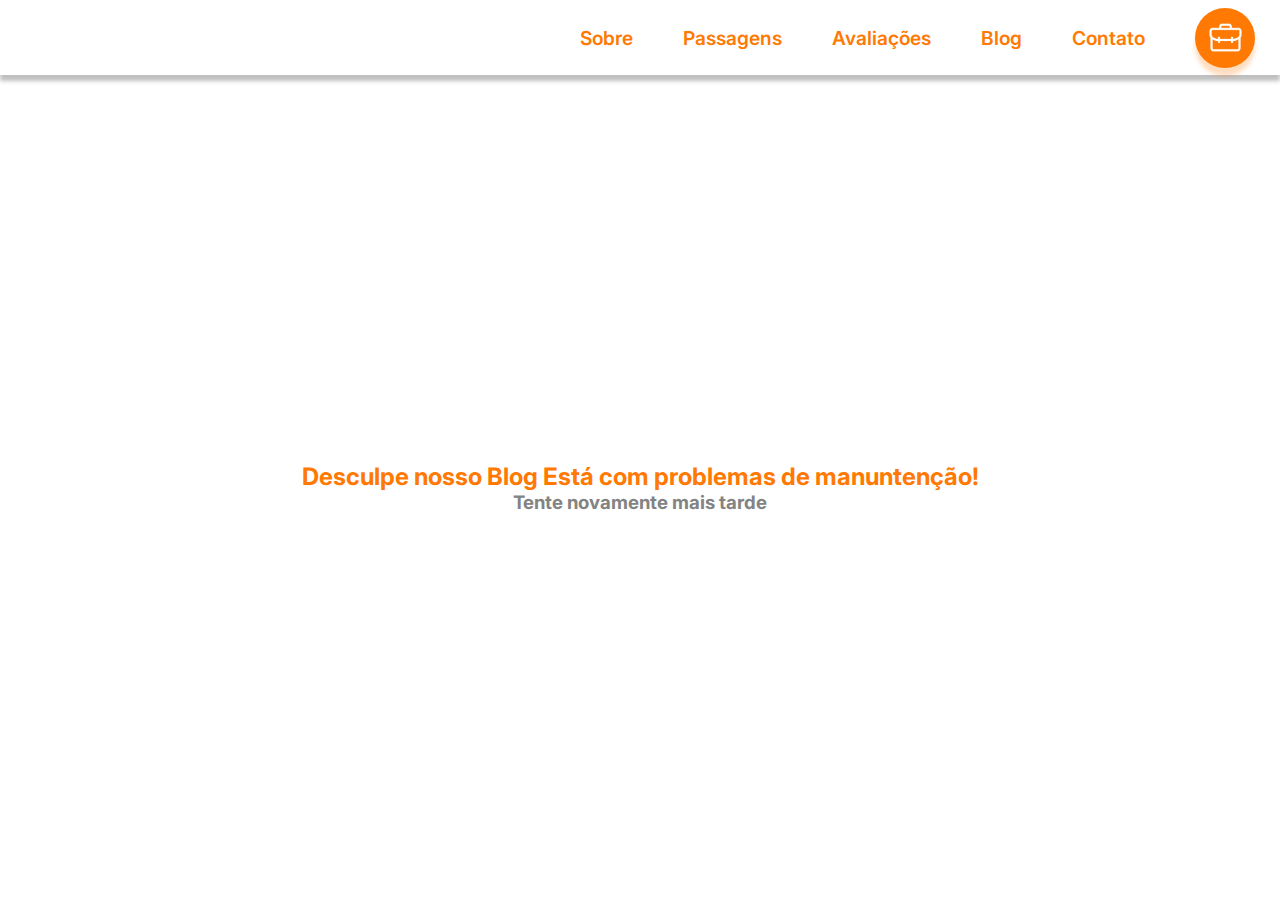
==== blog.html @ a6a2418f "safsadf" ====
<!DOCTYPE html>
<html lang="en">
<head>
    <meta charset="UTF-8">
    <meta name="viewport" content="width=device-width, initial-scale=1.0">
    <link rel="stylesheet" href="assets/css/style.css">
    <script src="https://kit.fontawesome.com/3143d98b09.js" crossorigin="anonymous"></script>
    <link rel="shortcut icon" href="assets/img/logo.png" type="image/x-icon">
    <title>Blog</title>
</head>
<body style="height: 100vh;">
    <header>
        <div class="menu">
            <div class="logo"><img src="assets/img/logo.png" alt=""></div>
            <div class="pages">
                <a href="sobre.html">Sobre</a>
                <a href="passagens.html">Passagens</a>
                <a href="avaliacao.html">Avaliações</a>
                <a href="blog.html">Blog</a>
                <a href="contato.html">Contato</a>
                <a href="reservas.html"><div class="circle"><img src="assets/img/icons/bag.png" alt=""></div></a>
            </div>
        </div>
    </header>
    <main style="text-align: center; height: calc(100% - 75px); width: 100%; display: flex; justify-content: center; align-items: center; flex-direction: column;">
    <h2 style="color: #FF7903;">Desculpe nosso Blog Está com problemas de manuntenção!</h2>
    <h3 style="color: rgb(131, 131, 131);">Tente novamente mais tarde</h3>
</main>
</body>
</html>
---- assets/css/style.css ----
@import url('https://fonts.googleapis.com/css2?family=Inter:wght@400;600;700&display=swap');

*{
    margin: 0;
    padding: 0;
    font-family: 'Inter';

}
.menu{
    display: flex;
    width: 100%;
    height: 75px;
    background-color: #fff;
    box-shadow: 0 6px 4px rgba(0, 0, 0, 0.25);
    align-items: center;
}
.logo{
    width: 50%;
    margin-left: 40px;
}
.logo img{
    float: left;
    width: 80px;
}
.menu a{
    color: #FF7903;
    font-weight: 600;
    font-size: 1.2rem;
    text-decoration: none;
    margin: 0 25px ;
    transition: all 0.2s;
}
.pages{
    float: right;
    height: 100%;
    align-items: center;
    display: flex;
}
.circle{
    display: flex;
    align-items: center;
    justify-content: center;
    width: 60px;
    height: 60px;
    border-radius: 50%;
    background-color: #FF7903;
    box-shadow: 0 8px 4px rgba(255, 121, 3, 0.25);
    transition: all 0.2s;
}
.circle img{
    width: 55%;
}
.circle:hover{
    transform: scale(1.07);
    box-shadow: 0 0px 25px rgba(255, 121, 3, 0.5);
}
 a:hover{
    transform: scale(1.1);
}
#slide{
    background-image: url(../img/slide/0.png);
    background-size: cover;
    background-repeat: no-repeat;
    background-position: center;
    display: flex;
    align-items: center;
    justify-content: center;
    width: 100%;
    height: 565px;
    transition: 1.5s;
}
.passagens{
    background-color: #fff;
    width: 65%;
    height: 280px;
    border-radius: 30px;
    display: flex;
    flex-direction: column;
}
h2{
    font-size: 1.5rem;
    font-weight: 700;
}
h2.tl{
    margin: 30px 20px 40px 40px;
}
.top img{
    margin-bottom: 10px;
}
.top, .bot, .title{
    display: flex;
}
.top{
    align-items: center;
    
}
.title{
    float: left;
    width: 60%;
}
.chek{
    width: 120%;
    justify-content: right;   
    display: flex;
    flex-direction: row;
    font-size: 1.1rem;
    font-weight: 600;
    float: right;
}
.chek:hover{
    cursor: pointer;
}
.chek div{
    display: flex;
    align-items: center;
    justify-content: center;
    width: 150px;
    height: 30px;
    border: solid 4px  #FF7903;
    color: #FF7903;
    transition: background-color 0.6s;

}
.chek div:hover{
    box-shadow: 0 0px 25px rgba(255, 121, 3, 0.3);
}
#ida{
    margin-left: -4px;
    border-radius: 0px 25px 25px 0px;
}
#idavolta{
    border-radius: 25px 0px 0px 25px;
}
#volta{
    display: none;
}
.divchecked{
    background-color: rgba(255, 121, 3, 0.7);
    color: #fff !important;
}
.bot{
    margin-left: 40px;
    display: flex;
    gap: 22px;
    font-weight: 700;
    color: #FF7903;
    align-items: center;
}
.input{
    display: flex;
    flex-direction: column;
}
.bot .input label{
    text-transform: uppercase;
}
.datas label{
    text-transform: capitalize !important;
}
select{
    width: 9.5rem;
}
select, input{
    height: 3rem;
    padding: .25em;
    padding-left: 1em;
    border: 3px solid #d9d9d9;
    font-weight: bold;
    border-radius: 17px;
    -webkit-appearance: none;
    -moz-appearance: none;
    appearance: none;
    background-position: 218px center;
    &:focus, &:active {
      outline: 0;
      border-color: #f8943c;
    }
}
.datas input{
    margin-bottom: 10px;
    height: 1.5rem !important;
}
  option {
    font-weight: 700;
    font-size: 1.1em;
    border: 1px solid #ddd;
    user-select: none;
    -webkit-user-select: none;
}
option:hover{
    background-color: #d9d9d9;
}
#buscar{
    padding: 5px 20px;
    right: 10px;
    position: relative;
    border-radius: 18px;
}

.descontos{
    margin: 30px 0px;
    padding-bottom: 5rem;
}
.descontos h2{
    font-size: 1.5em;
}
.cidades-desconto{
    padding: 20px 100px 100px 100px;
    display: grid;
    grid-template-columns: auto auto auto;
    gap: 30px;
    align-items: center;
    justify-content: space-between;
    height: 100vh;
}
div.cidade{
    display: flex;
    align-items: center;
    justify-content: center;
    text-align: center;
    width: 300px;
    height: 360px;
    border-radius: 35px;
    background-size: cover;
    background-position: center;
    color: #fff;
    text-transform: uppercase;
    font-size: 1rem;
    transition: all 0.5s;
}
.cidade:hover{
    cursor: pointer;
    transform: scale(1.05);
}
 
.details{
    display: flex;
    flex-direction: column;
    align-items: center;
    justify-content: center;
    width: 100%;
    height: 100%;
    background-color: rgba(0, 0, 0, 0.25);
    border-radius: 35px;
    transition: 0.5s;
}
.details div{
    display: flex;
    align-items: center;
    justify-content: center;
    gap: 15px;
    flex-direction: column;
    opacity: 0;
    transition: all 0.5s;
}
.details:hover{
    background-color: rgba(0, 0, 0, 0.5);
}
.details:hover .detail-box{
    opacity: 1;
}
button.vermais{
    background-color: #fff;
    width: 75%;
    border-radius: 25px;
    padding: 14px;
    font-size: 1rem;
    color: black;
    font-family: 'Inter' sans-serif;
    font-weight: 700;
    text-transform: uppercase;
    outline: none;
    border: none;
    transition: all 0.3s;
}
.vermais:hover{
    cursor: pointer;
    transform: scale(1.1);
}


.table_area{
    display: flex;
    justify-content: center;
    align-items: center;
}
.backgnd_table
{
    border: 2px solid #FF7903;;
    width: calc(80%);
    background-color: #ffffff;
    border-radius: 20px;

}
table{
    overflow: hidden;
    width: 100%;
    border-collapse: separate;
    -webkit-border-radius: 17px;
       -moz-border-radius: 17px;
            border-radius: 17px;
}
.titles_table{
    background-color: #FF7903;
}
th{
    padding: 5px;
}
.title_table{
    color: white;
}
td{
    text-align: center;
    border: 1px solid white;
    padding: 8px;
}
tr:hover td
{
    background-color: rgb(228, 228, 228);
}
table tr:nth-child(even){background-color: #f3f3f3 !important;}
.btn_preco{
    display: flex;
    align-items: center;
    justify-content: center;
    width: 190px;
    height: 38px;
    padding: 10px;
    border: none;
    border-radius: 7px;
    color: white;
    font-size: 1.25em;
    background-color: #1B8F43;
    transition: all 0.5s;
}
.btn_preco:hover{
    cursor: pointer;
    background-color: #81C859;
}
tr:nth-child(2){
    font-size: 1.5em;
    color: #FF7903;
}
.box a{
    color: #fff;
    text-decoration: none;
}
.orange {
    margin-top: 15px;
    height: 40px;
    color: white;
    font-weight: bold;
    font-size: 18px;
    border: none;
    border-radius: 25px;
    background-color: #FF7903;
    box-shadow: 0px 0px 15px #FF7903;
    transition: all 0.7s;
}
.orange:hover {
    scale: 1.05;
    cursor: pointer;
    background-color: #ff861d;
}


.sobre{
    display: flex;
    flex-wrap: wrap;
    align-items: center;
    justify-content: center;
    padding: 20px 100px 100px 100px;
    
}
.box{
    width: 100%;
    display: flex;
    align-items: center;
    justify-content: center;
    gap: 30px;
}
.box div{
    padding: 20px 20px 50px 20px;
    display: flex;
    justify-content: center;
    text-align: center;
    align-items: center;
    flex-direction: column;
    width: 33%;
    background-color: #fff;
    box-shadow: 0px 0px 50px rgba(0, 0, 0, 0.33);
    border-radius: 20px;
    transition: all .4s;
}
.box div:hover{
    transform: scale(1.05);
    cursor: pointer;
}
.box div .orange{
    width: 50%;
}
.sobre div h2{
    margin: 20px;
    text-transform: uppercase;
}
.sobre div:nth-child(1) h2{
    color: #FF7903;
}
.sobre div:nth-child(2) h2{
    color: #0EA9DC;
}
.sobre div:nth-child(3) h2{
    color: #27B24B;

}
.sobre div p{
    width: 15rem;
    margin-bottom: 20px;
    font-weight: 600;
    color: #6E6E6E;
}

footer{
    display: flex;
    flex-direction: column;
    height: min-content;
}
.ft_bkgnd{
    width: 100%;
    display: flex;
    flex-direction: column;
    justify-content: center;
    align-items: center;
    background-color: white;
    box-shadow: 0 -4px 25px rgba(0, 0, 0, 0.3);
}
.tabs{
    display: flex;
    flex-direction: column;
}
.ft_logo{
    margin-top: 1rem;
    margin-bottom: 2rem;
}
.ft_logo img{
    width: 7rem;
}
.text_tabs{
    width: 60%;
    display: flex;
    justify-content: space-between;
}
.text_tab{
    font-size: 1rem;
    font-weight: 500;
    margin: 10px;
    text-decoration: none;
    color: black;
}
.text_tab:hover{
    text-decoration: underline;
}
.siga{
    font-size: 1.2rem;
    margin-top: 2rem;
}
.redes_sociais{
    margin: 0px 20px 20px 20px;
    width: 2rem;
    display: flex;
    justify-content: space-around;
    align-items: center;
}
.rede{
    width: 2.5rem;
    height: 2.5rem;
}
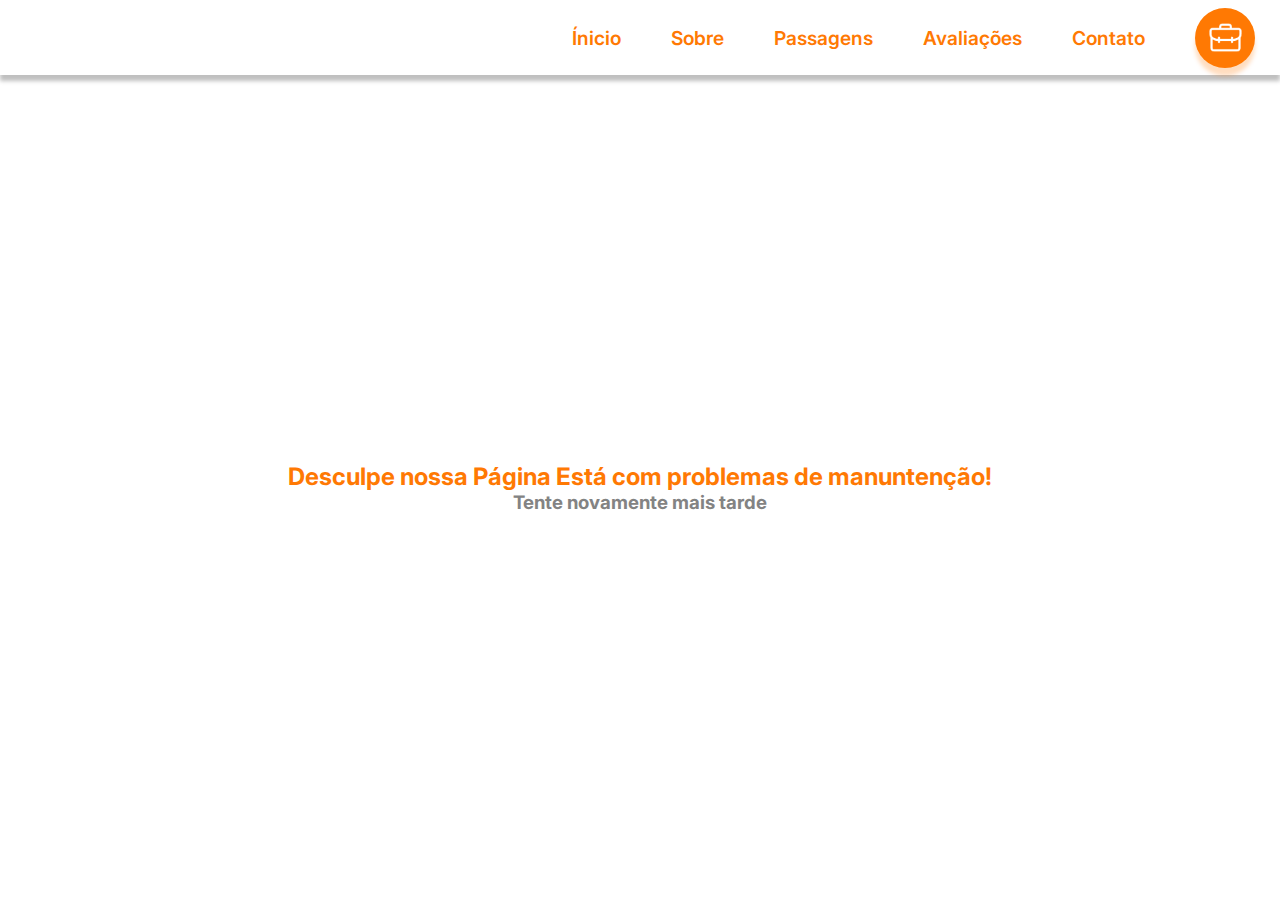
==== commit 828ff467: "asd" ====
--- a/blog.html
+++ b/blog.html
@@ -13,17 +13,17 @@
         <div class="menu">
             <div class="logo"><img src="assets/img/logo.png" alt=""></div>
             <div class="pages">
+                <a href="index.html">Ínicio</a>
                 <a href="sobre.html">Sobre</a>
                 <a href="passagens.html">Passagens</a>
                 <a href="avaliacao.html">Avaliações</a>
-                <a href="blog.html">Blog</a>
                 <a href="contato.html">Contato</a>
-                <a href="reservas.html"><div class="circle"><img src="assets/img/icons/bag.png" alt=""></div></a>
+                <a href="minhasviagens.html"><div class="circle"><img src="assets/img/icons/bag.png" alt=""></div></a>
             </div>
         </div>
     </header>
     <main style="text-align: center; height: calc(100% - 75px); width: 100%; display: flex; justify-content: center; align-items: center; flex-direction: column;">
-    <h2 style="color: #FF7903;">Desculpe nosso Blog Está com problemas de manuntenção!</h2>
+    <h2 style="color: #FF7903;">Desculpe nossa Página Está com problemas de manuntenção!</h2>
     <h3 style="color: rgb(131, 131, 131);">Tente novamente mais tarde</h3>
 </main>
 </body>
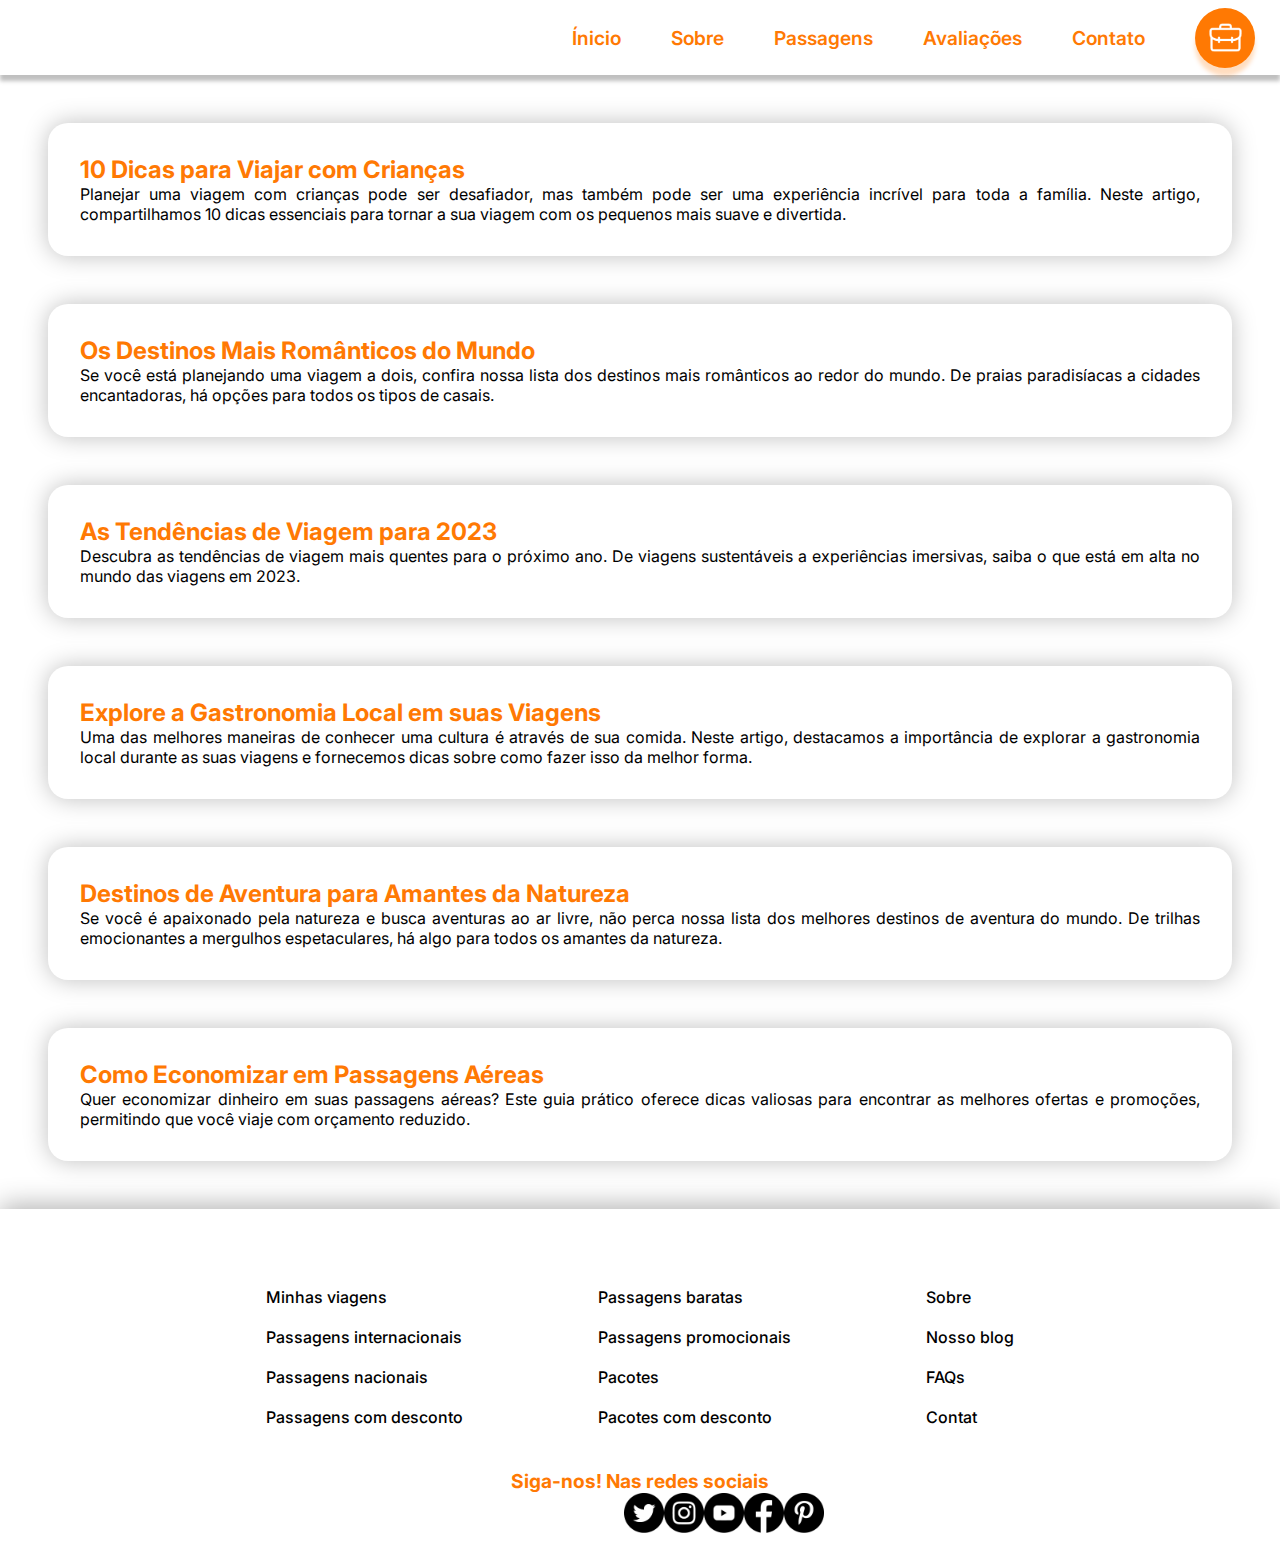
==== commit 6834dd38: "trtf" ====
--- a/blog.html
+++ b/blog.html
@@ -5,9 +5,23 @@
     <meta name="viewport" content="width=device-width, initial-scale=1.0">
     <link rel="stylesheet" href="assets/css/style.css">
     <script src="https://kit.fontawesome.com/3143d98b09.js" crossorigin="anonymous"></script>
+    <link rel="stylesheet" href="assets/css/style.css">
+    <link rel="stylesheet" href="assets/css/contatostyle.css">
     <link rel="shortcut icon" href="assets/img/logo.png" type="image/x-icon">
     <title>Blog</title>
 </head>
+<style>
+    section, .blog-post{
+        text-align: justify;
+        border-radius: 20px;
+        padding: 2rem;
+        box-shadow: 0px 0px 25px #00000041;
+        margin: 3rem;
+    }
+    h1, h2, h3{
+        color: #FF7903;
+    }
+</style>
 <body style="height: 100vh;">
     <header>
         <div class="menu">
@@ -22,9 +36,72 @@
             </div>
         </div>
     </header>
-    <main style="text-align: center; height: calc(100% - 75px); width: 100%; display: flex; justify-content: center; align-items: center; flex-direction: column;">
-    <h2 style="color: #FF7903;">Desculpe nossa Página Está com problemas de manuntenção!</h2>
-    <h3 style="color: rgb(131, 131, 131);">Tente novamente mais tarde</h3>
+
+    <div class="container">
+        <div class="blog-post">
+            <h2>10 Dicas para Viajar com Crianças</h2>
+            <p>Planejar uma viagem com crianças pode ser desafiador, mas também pode ser uma experiência incrível para toda a família. Neste artigo, compartilhamos 10 dicas essenciais para tornar a sua viagem com os pequenos mais suave e divertida.</p>
+        </div>
+
+        <div class="blog-post">
+            <h2>Os Destinos Mais Românticos do Mundo</h2>
+            <p>Se você está planejando uma viagem a dois, confira nossa lista dos destinos mais românticos ao redor do mundo. De praias paradisíacas a cidades encantadoras, há opções para todos os tipos de casais.</p>
+        </div>
+
+        <div class="blog-post">
+            <h2>As Tendências de Viagem para 2023</h2>
+            <p>Descubra as tendências de viagem mais quentes para o próximo ano. De viagens sustentáveis a experiências imersivas, saiba o que está em alta no mundo das viagens em 2023.</p>
+        </div>
+
+        <div class="blog-post">
+            <h2>Explore a Gastronomia Local em suas Viagens</h2>
+            <p>Uma das melhores maneiras de conhecer uma cultura é através de sua comida. Neste artigo, destacamos a importância de explorar a gastronomia local durante as suas viagens e fornecemos dicas sobre como fazer isso da melhor forma.</p>
+        </div>
+
+        <div class="blog-post">
+            <h2>Destinos de Aventura para Amantes da Natureza</h2>
+            <p>Se você é apaixonado pela natureza e busca aventuras ao ar livre, não perca nossa lista dos melhores destinos de aventura do mundo. De trilhas emocionantes a mergulhos espetaculares, há algo para todos os amantes da natureza.</p>
+        </div>
+
+        <div class="blog-post">
+            <h2>Como Economizar em Passagens Aéreas</h2>
+            <p>Quer economizar dinheiro em suas passagens aéreas? Este guia prático oferece dicas valiosas para encontrar as melhores ofertas e promoções, permitindo que você viaje com orçamento reduzido.</p>
+        </div>
+    </div>
+    
 </main>
+<footer>
+    <div class="ft_bkgnd">
+        <div class="ft_logo"><img width="150px" src="assets/img/logo.png" alt=""></div>
+        <div class="text_tabs">
+            <div class="tabs">
+                <a class="text_tab" href="">Minhas viagens</a>
+                <a class="text_tab" href="">Passagens internacionais</a>
+                <a class="text_tab" href="">Passagens nacionais</a>
+                <a class="text_tab" href="">Passagens com desconto</a>
+            </div>
+            <div class="tabs">
+                <a class="text_tab" href="">Passagens baratas</a>
+                <a class="text_tab" href="">Passagens promocionais</a>
+                <a class="text_tab" href="">Pacotes</a>
+                <a class="text_tab" href="">Pacotes com desconto</a>
+            </div>
+            <div class="tabs">
+                <a class="text_tab" href="">Sobre</a>
+                <a class="text_tab" href="">Nosso blog</a>
+                <a class="text_tab" href="">FAQs</a>
+                <a class="text_tab" href="">Contat</a>
+            </div>
+        </div>
+        <h2 class="siga">Siga-nos! Nas redes sociais</h2>
+        <div class="redes_sociais">
+            <a href=""><img class="rede" src="assets/img/socialmedias/twiter.png" alt=""></a>
+            <a href=""><img class="rede" src="assets/img/socialmedias/instagram.png" alt=""></a>
+            <a href=""><img class="rede" src="assets/img/socialmedias/youtube.png" alt=""></a>
+            <a href=""><img class="rede" src="assets/img/socialmedias/facebook.png" alt=""></a>
+            <a href=""><img class="rede" src="assets/img/socialmedias/pinterest.png" alt=""></a>
+        </div>
+    </div>
+</footer>
 </body>
 </html>--- a/assets/css/contatostyle.css
+++ b/assets/css/contatostyle.css
@@ -0,0 +1,147 @@
+main{
+    width: 100%;
+    display: flex;
+    flex-direction: column;
+}
+
+.sec_txtcont{
+    background-image: url(../img/avaio_conato.png);
+    background-repeat: no-repeat;
+    background-size: cover;
+    display: flex;
+    align-items: center;
+    justify-content: center;
+    height: 60vh;
+    width: 100%;
+}
+
+.sec_form{
+    background-image: linear-gradient(#FF7C32, #F6A428);
+    height: 73vh;
+    display: flex;
+    align-items: center;
+    justify-content: center;
+}
+
+.entre_contato{
+    position: absolute;
+    background-color: #FF7903;;
+    border-radius: 25px;
+    color: white;
+    font-weight: bold;
+    margin-bottom: 180px;
+    width: 15%;
+    height: 7%;
+    box-shadow: 1px 1px 15px #FF7903;
+    display: flex;
+    align-items: center;
+    justify-content: center;
+}
+
+.white_rec{
+    background-color: white;
+    width: 60%;
+    height: 40%;
+    box-shadow: 1px 1px 13px rgba(0, 0, 0, 0.349);
+    border-radius: 29px;
+    margin-top: 50px;
+    color: rgb(77, 77, 77);
+    display: flex;
+    align-items: center;
+    justify-content: center;
+    flex-direction: column;
+}
+
+.text_contato
+{
+    text-align:center;
+    display: flex;
+    align-items: center;
+    justify-content: center;
+    width: 65%;
+    margin-top: 28px;
+}
+
+.emoji{
+    margin-top: 10px;
+    width: 25px;
+}
+
+label{
+    font-weight: bold;
+    color: #FF7903;
+}
+
+body{
+    width: 100%;
+    height: 100vh;
+}
+
+input[type=text] {
+    height: 38px;
+    border: 2px solid #C5C5C5;
+    border-radius: 13px;
+}
+
+input[type=text]:focus {
+    outline: none;
+  }
+
+textarea{
+    border: 2px solid #C5C5C5;
+    border-radius: 13px;
+    height: 175px;
+    resize: none;
+}
+
+textarea:focus{
+    outline: none;
+}
+
+form{
+    padding: 28px;
+    display: flex;
+    justify-content: center;
+    flex-direction: column;
+    margin: 20px;
+}
+
+form > label {
+    margin-bottom: 6px;
+    margin-top: 13px;
+}
+
+
+.nomesobrenome{
+    display: flex;
+    justify-content: space-between;
+    flex-direction: row;
+    flex-wrap: wrap;
+}
+.nomesobrenome input{
+    width: 100%;
+}
+.separa{
+    display: flex;
+    flex-direction: column;
+}
+
+.bkgnd_gradiente {
+    display: flex;
+    align-items: center;
+    justify-content: center;
+    width: 100%;
+    height: 50%;
+    background-image: linear-gradient(#FF7C32, #F6A428);
+}
+
+.bkgnd_form{
+    box-shadow: 4px 5px 20px rgba(0, 0, 0, 0.288);
+    border-radius: 45px;
+    background-color: white;
+    width: 33%;
+    height: 90%;
+}
+main{
+    margin-bottom: 100px;
+}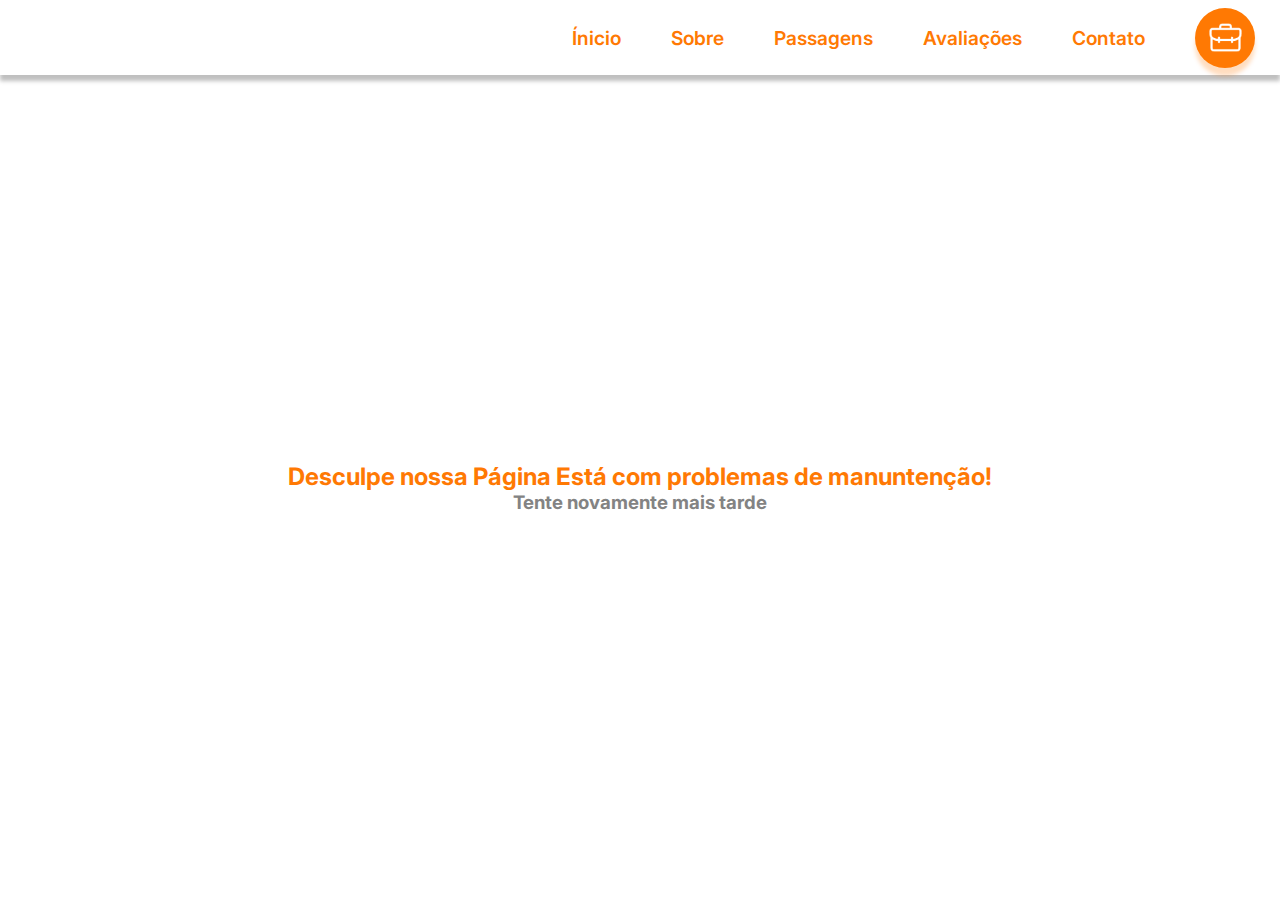
==== commit 6430de58: "Feito avaliacao" ====
--- a/blog.html
+++ b/blog.html
@@ -5,23 +5,9 @@
     <meta name="viewport" content="width=device-width, initial-scale=1.0">
     <link rel="stylesheet" href="assets/css/style.css">
     <script src="https://kit.fontawesome.com/3143d98b09.js" crossorigin="anonymous"></script>
-    <link rel="stylesheet" href="assets/css/style.css">
-    <link rel="stylesheet" href="assets/css/contatostyle.css">
     <link rel="shortcut icon" href="assets/img/logo.png" type="image/x-icon">
     <title>Blog</title>
 </head>
-<style>
-    section, .blog-post{
-        text-align: justify;
-        border-radius: 20px;
-        padding: 2rem;
-        box-shadow: 0px 0px 25px #00000041;
-        margin: 3rem;
-    }
-    h1, h2, h3{
-        color: #FF7903;
-    }
-</style>
 <body style="height: 100vh;">
     <header>
         <div class="menu">
@@ -30,78 +16,15 @@
                 <a href="index.html">Ínicio</a>
                 <a href="sobre.html">Sobre</a>
                 <a href="passagens.html">Passagens</a>
-                <a href="avaliacao.html">Avaliações</a>
+                <a href="avaliacoes.html">Avaliações</a>
                 <a href="contato.html">Contato</a>
                 <a href="minhasviagens.html"><div class="circle"><img src="assets/img/icons/bag.png" alt=""></div></a>
             </div>
         </div>
     </header>
-
-    <div class="container">
-        <div class="blog-post">
-            <h2>10 Dicas para Viajar com Crianças</h2>
-            <p>Planejar uma viagem com crianças pode ser desafiador, mas também pode ser uma experiência incrível para toda a família. Neste artigo, compartilhamos 10 dicas essenciais para tornar a sua viagem com os pequenos mais suave e divertida.</p>
-        </div>
-
-        <div class="blog-post">
-            <h2>Os Destinos Mais Românticos do Mundo</h2>
-            <p>Se você está planejando uma viagem a dois, confira nossa lista dos destinos mais românticos ao redor do mundo. De praias paradisíacas a cidades encantadoras, há opções para todos os tipos de casais.</p>
-        </div>
-
-        <div class="blog-post">
-            <h2>As Tendências de Viagem para 2023</h2>
-            <p>Descubra as tendências de viagem mais quentes para o próximo ano. De viagens sustentáveis a experiências imersivas, saiba o que está em alta no mundo das viagens em 2023.</p>
-        </div>
-
-        <div class="blog-post">
-            <h2>Explore a Gastronomia Local em suas Viagens</h2>
-            <p>Uma das melhores maneiras de conhecer uma cultura é através de sua comida. Neste artigo, destacamos a importância de explorar a gastronomia local durante as suas viagens e fornecemos dicas sobre como fazer isso da melhor forma.</p>
-        </div>
-
-        <div class="blog-post">
-            <h2>Destinos de Aventura para Amantes da Natureza</h2>
-            <p>Se você é apaixonado pela natureza e busca aventuras ao ar livre, não perca nossa lista dos melhores destinos de aventura do mundo. De trilhas emocionantes a mergulhos espetaculares, há algo para todos os amantes da natureza.</p>
-        </div>
-
-        <div class="blog-post">
-            <h2>Como Economizar em Passagens Aéreas</h2>
-            <p>Quer economizar dinheiro em suas passagens aéreas? Este guia prático oferece dicas valiosas para encontrar as melhores ofertas e promoções, permitindo que você viaje com orçamento reduzido.</p>
-        </div>
-    </div>
-    
+    <main style="text-align: center; height: calc(100% - 75px); width: 100%; display: flex; justify-content: center; align-items: center; flex-direction: column;">
+    <h2 style="color: #FF7903;">Desculpe nossa Página Está com problemas de manuntenção!</h2>
+    <h3 style="color: rgb(131, 131, 131);">Tente novamente mais tarde</h3>
 </main>
-<footer>
-    <div class="ft_bkgnd">
-        <div class="ft_logo"><img width="150px" src="assets/img/logo.png" alt=""></div>
-        <div class="text_tabs">
-            <div class="tabs">
-                <a class="text_tab" href="">Minhas viagens</a>
-                <a class="text_tab" href="">Passagens internacionais</a>
-                <a class="text_tab" href="">Passagens nacionais</a>
-                <a class="text_tab" href="">Passagens com desconto</a>
-            </div>
-            <div class="tabs">
-                <a class="text_tab" href="">Passagens baratas</a>
-                <a class="text_tab" href="">Passagens promocionais</a>
-                <a class="text_tab" href="">Pacotes</a>
-                <a class="text_tab" href="">Pacotes com desconto</a>
-            </div>
-            <div class="tabs">
-                <a class="text_tab" href="">Sobre</a>
-                <a class="text_tab" href="">Nosso blog</a>
-                <a class="text_tab" href="">FAQs</a>
-                <a class="text_tab" href="">Contat</a>
-            </div>
-        </div>
-        <h2 class="siga">Siga-nos! Nas redes sociais</h2>
-        <div class="redes_sociais">
-            <a href=""><img class="rede" src="assets/img/socialmedias/twiter.png" alt=""></a>
-            <a href=""><img class="rede" src="assets/img/socialmedias/instagram.png" alt=""></a>
-            <a href=""><img class="rede" src="assets/img/socialmedias/youtube.png" alt=""></a>
-            <a href=""><img class="rede" src="assets/img/socialmedias/facebook.png" alt=""></a>
-            <a href=""><img class="rede" src="assets/img/socialmedias/pinterest.png" alt=""></a>
-        </div>
-    </div>
-</footer>
 </body>
 </html>--- a/assets/css/style.css
+++ b/assets/css/style.css
@@ -71,7 +71,7 @@
 }
 .passagens{
     background-color: #fff;
-    width: 65%;
+    width: 68%;
     height: 280px;
     border-radius: 30px;
     display: flex;
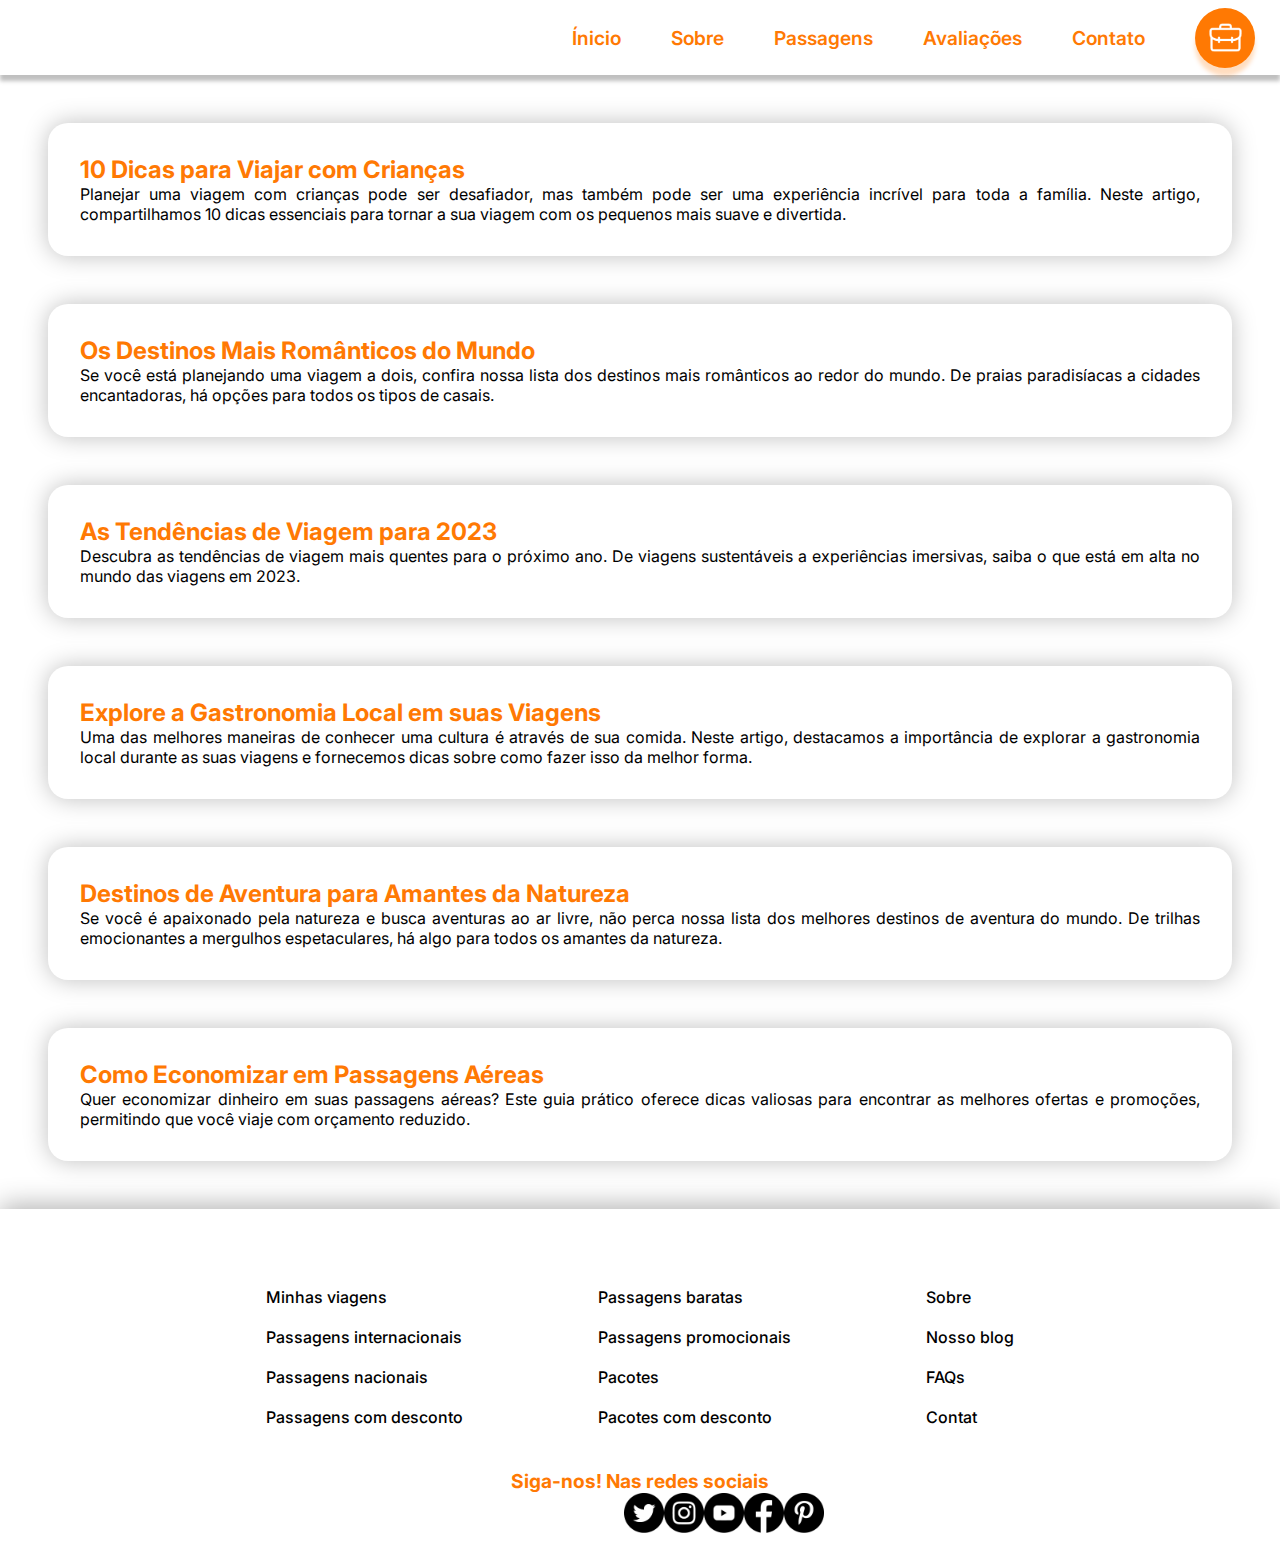
==== commit e0ac046f: "Merge branch 'main' of https://github.com/Diogo-LP/SenaiTur" ====
--- a/blog.html
+++ b/blog.html
@@ -5,9 +5,23 @@
     <meta name="viewport" content="width=device-width, initial-scale=1.0">
     <link rel="stylesheet" href="assets/css/style.css">
     <script src="https://kit.fontawesome.com/3143d98b09.js" crossorigin="anonymous"></script>
+    <link rel="stylesheet" href="assets/css/style.css">
+    <link rel="stylesheet" href="assets/css/contatostyle.css">
     <link rel="shortcut icon" href="assets/img/logo.png" type="image/x-icon">
     <title>Blog</title>
 </head>
+<style>
+    section, .blog-post{
+        text-align: justify;
+        border-radius: 20px;
+        padding: 2rem;
+        box-shadow: 0px 0px 25px #00000041;
+        margin: 3rem;
+    }
+    h1, h2, h3{
+        color: #FF7903;
+    }
+</style>
 <body style="height: 100vh;">
     <header>
         <div class="menu">
@@ -22,9 +36,72 @@
             </div>
         </div>
     </header>
-    <main style="text-align: center; height: calc(100% - 75px); width: 100%; display: flex; justify-content: center; align-items: center; flex-direction: column;">
-    <h2 style="color: #FF7903;">Desculpe nossa Página Está com problemas de manuntenção!</h2>
-    <h3 style="color: rgb(131, 131, 131);">Tente novamente mais tarde</h3>
+
+    <div class="container">
+        <div class="blog-post">
+            <h2>10 Dicas para Viajar com Crianças</h2>
+            <p>Planejar uma viagem com crianças pode ser desafiador, mas também pode ser uma experiência incrível para toda a família. Neste artigo, compartilhamos 10 dicas essenciais para tornar a sua viagem com os pequenos mais suave e divertida.</p>
+        </div>
+
+        <div class="blog-post">
+            <h2>Os Destinos Mais Românticos do Mundo</h2>
+            <p>Se você está planejando uma viagem a dois, confira nossa lista dos destinos mais românticos ao redor do mundo. De praias paradisíacas a cidades encantadoras, há opções para todos os tipos de casais.</p>
+        </div>
+
+        <div class="blog-post">
+            <h2>As Tendências de Viagem para 2023</h2>
+            <p>Descubra as tendências de viagem mais quentes para o próximo ano. De viagens sustentáveis a experiências imersivas, saiba o que está em alta no mundo das viagens em 2023.</p>
+        </div>
+
+        <div class="blog-post">
+            <h2>Explore a Gastronomia Local em suas Viagens</h2>
+            <p>Uma das melhores maneiras de conhecer uma cultura é através de sua comida. Neste artigo, destacamos a importância de explorar a gastronomia local durante as suas viagens e fornecemos dicas sobre como fazer isso da melhor forma.</p>
+        </div>
+
+        <div class="blog-post">
+            <h2>Destinos de Aventura para Amantes da Natureza</h2>
+            <p>Se você é apaixonado pela natureza e busca aventuras ao ar livre, não perca nossa lista dos melhores destinos de aventura do mundo. De trilhas emocionantes a mergulhos espetaculares, há algo para todos os amantes da natureza.</p>
+        </div>
+
+        <div class="blog-post">
+            <h2>Como Economizar em Passagens Aéreas</h2>
+            <p>Quer economizar dinheiro em suas passagens aéreas? Este guia prático oferece dicas valiosas para encontrar as melhores ofertas e promoções, permitindo que você viaje com orçamento reduzido.</p>
+        </div>
+    </div>
+    
 </main>
+<footer>
+    <div class="ft_bkgnd">
+        <div class="ft_logo"><img width="150px" src="assets/img/logo.png" alt=""></div>
+        <div class="text_tabs">
+            <div class="tabs">
+                <a class="text_tab" href="">Minhas viagens</a>
+                <a class="text_tab" href="">Passagens internacionais</a>
+                <a class="text_tab" href="">Passagens nacionais</a>
+                <a class="text_tab" href="">Passagens com desconto</a>
+            </div>
+            <div class="tabs">
+                <a class="text_tab" href="">Passagens baratas</a>
+                <a class="text_tab" href="">Passagens promocionais</a>
+                <a class="text_tab" href="">Pacotes</a>
+                <a class="text_tab" href="">Pacotes com desconto</a>
+            </div>
+            <div class="tabs">
+                <a class="text_tab" href="">Sobre</a>
+                <a class="text_tab" href="">Nosso blog</a>
+                <a class="text_tab" href="">FAQs</a>
+                <a class="text_tab" href="">Contat</a>
+            </div>
+        </div>
+        <h2 class="siga">Siga-nos! Nas redes sociais</h2>
+        <div class="redes_sociais">
+            <a href=""><img class="rede" src="assets/img/socialmedias/twiter.png" alt=""></a>
+            <a href=""><img class="rede" src="assets/img/socialmedias/instagram.png" alt=""></a>
+            <a href=""><img class="rede" src="assets/img/socialmedias/youtube.png" alt=""></a>
+            <a href=""><img class="rede" src="assets/img/socialmedias/facebook.png" alt=""></a>
+            <a href=""><img class="rede" src="assets/img/socialmedias/pinterest.png" alt=""></a>
+        </div>
+    </div>
+</footer>
 </body>
 </html>--- a/assets/css/contatostyle.css
+++ b/assets/css/contatostyle.css
@@ -0,0 +1,147 @@
+main{
+    width: 100%;
+    display: flex;
+    flex-direction: column;
+}
+
+.sec_txtcont{
+    background-image: url(../img/avaio_conato.png);
+    background-repeat: no-repeat;
+    background-size: cover;
+    display: flex;
+    align-items: center;
+    justify-content: center;
+    height: 60vh;
+    width: 100%;
+}
+
+.sec_form{
+    background-image: linear-gradient(#FF7C32, #F6A428);
+    height: 73vh;
+    display: flex;
+    align-items: center;
+    justify-content: center;
+}
+
+.entre_contato{
+    position: absolute;
+    background-color: #FF7903;;
+    border-radius: 25px;
+    color: white;
+    font-weight: bold;
+    margin-bottom: 180px;
+    width: 15%;
+    height: 7%;
+    box-shadow: 1px 1px 15px #FF7903;
+    display: flex;
+    align-items: center;
+    justify-content: center;
+}
+
+.white_rec{
+    background-color: white;
+    width: 60%;
+    height: 40%;
+    box-shadow: 1px 1px 13px rgba(0, 0, 0, 0.349);
+    border-radius: 29px;
+    margin-top: 50px;
+    color: rgb(77, 77, 77);
+    display: flex;
+    align-items: center;
+    justify-content: center;
+    flex-direction: column;
+}
+
+.text_contato
+{
+    text-align:center;
+    display: flex;
+    align-items: center;
+    justify-content: center;
+    width: 65%;
+    margin-top: 28px;
+}
+
+.emoji{
+    margin-top: 10px;
+    width: 25px;
+}
+
+label{
+    font-weight: bold;
+    color: #FF7903;
+}
+
+body{
+    width: 100%;
+    height: 100vh;
+}
+
+input[type=text] {
+    height: 38px;
+    border: 2px solid #C5C5C5;
+    border-radius: 13px;
+}
+
+input[type=text]:focus {
+    outline: none;
+  }
+
+textarea{
+    border: 2px solid #C5C5C5;
+    border-radius: 13px;
+    height: 175px;
+    resize: none;
+}
+
+textarea:focus{
+    outline: none;
+}
+
+form{
+    padding: 28px;
+    display: flex;
+    justify-content: center;
+    flex-direction: column;
+    margin: 20px;
+}
+
+form > label {
+    margin-bottom: 6px;
+    margin-top: 13px;
+}
+
+
+.nomesobrenome{
+    display: flex;
+    justify-content: space-between;
+    flex-direction: row;
+    flex-wrap: wrap;
+}
+.nomesobrenome input{
+    width: 100%;
+}
+.separa{
+    display: flex;
+    flex-direction: column;
+}
+
+.bkgnd_gradiente {
+    display: flex;
+    align-items: center;
+    justify-content: center;
+    width: 100%;
+    height: 50%;
+    background-image: linear-gradient(#FF7C32, #F6A428);
+}
+
+.bkgnd_form{
+    box-shadow: 4px 5px 20px rgba(0, 0, 0, 0.288);
+    border-radius: 45px;
+    background-color: white;
+    width: 33%;
+    height: 90%;
+}
+main{
+    margin-bottom: 100px;
+}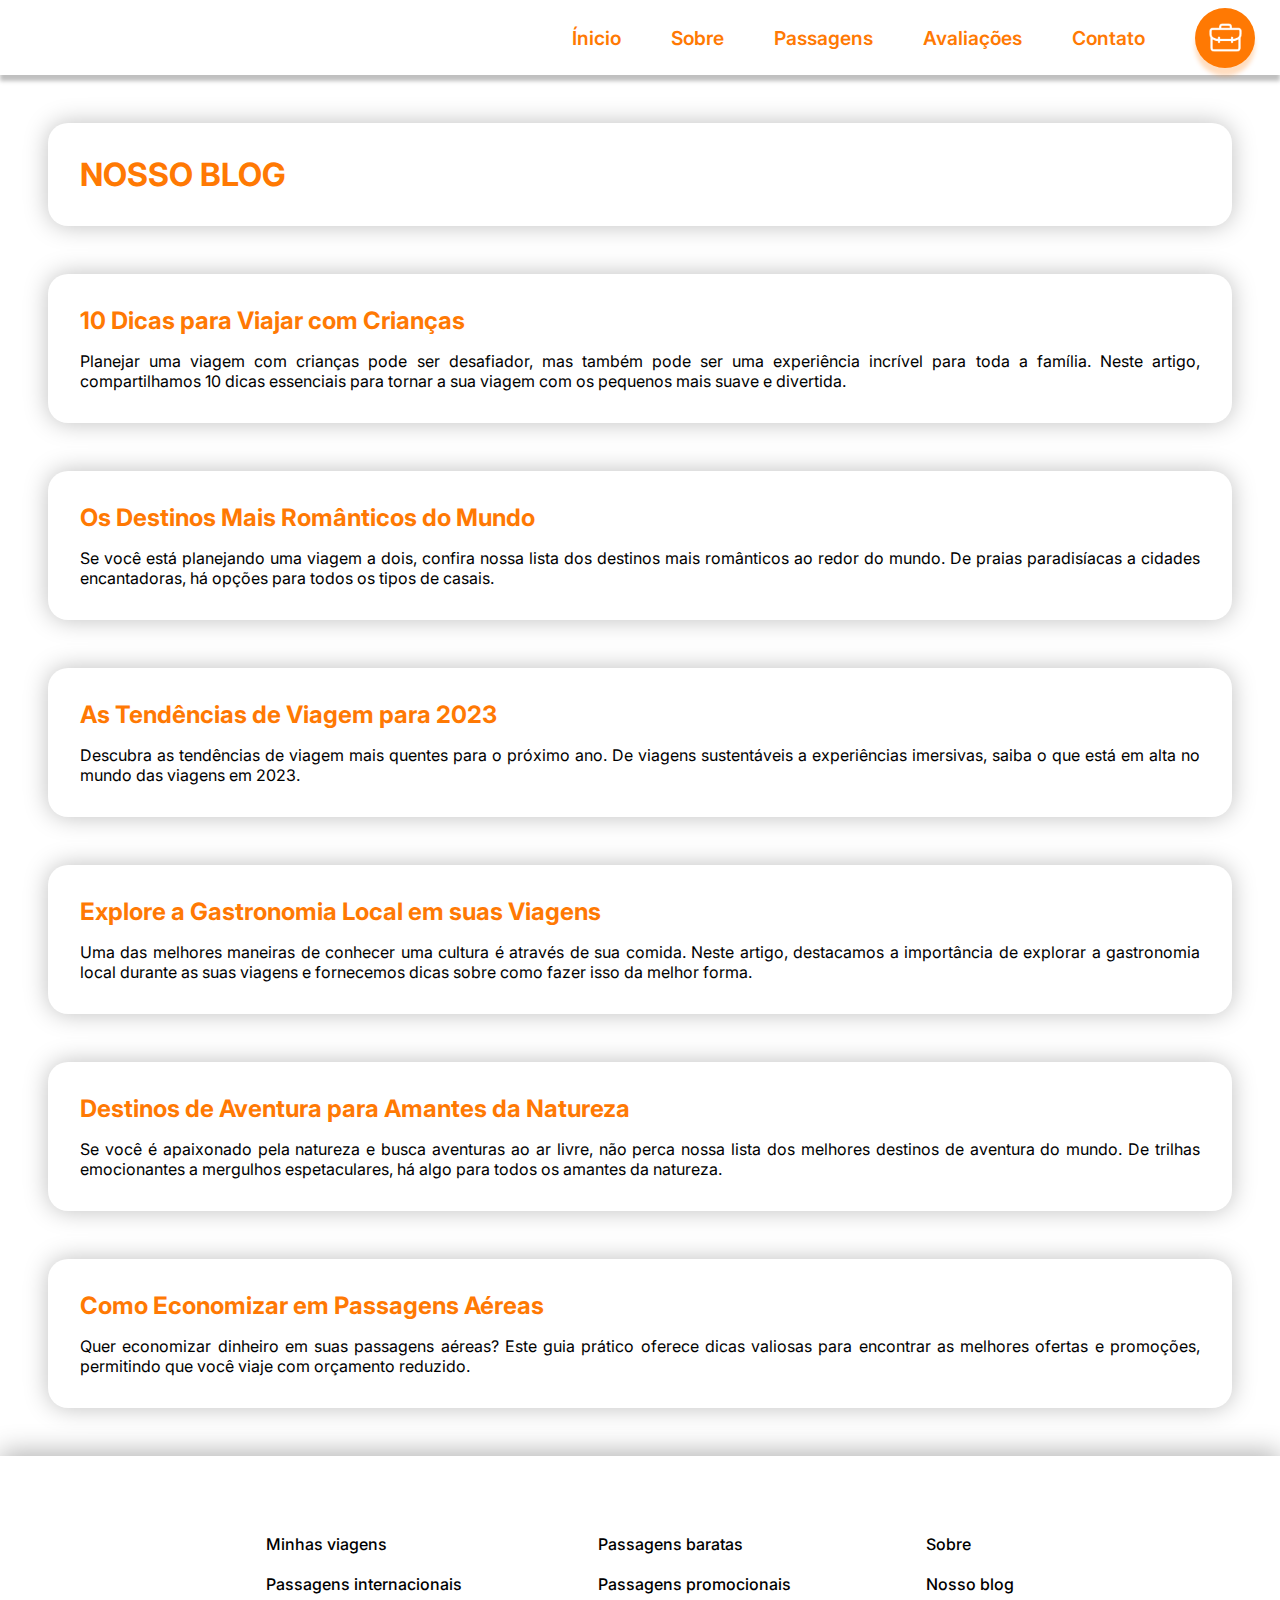
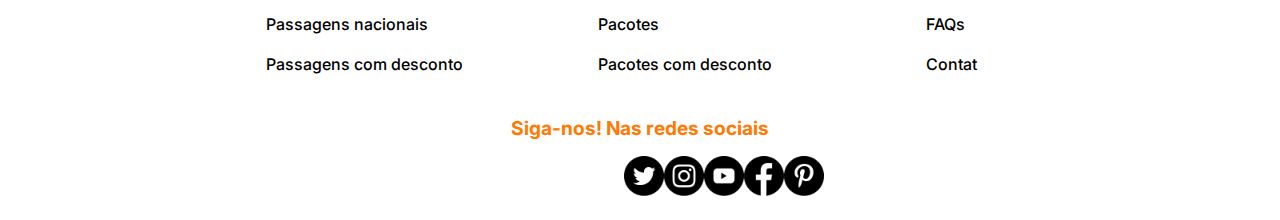
==== commit 94d13dde: "afdasf" ====
--- a/blog.html
+++ b/blog.html
@@ -21,6 +21,9 @@
     h1, h2, h3{
         color: #FF7903;
     }
+    h2, h3{
+        padding-bottom: 1rem;
+    }
 </style>
 <body style="height: 100vh;">
     <header>
@@ -30,7 +33,7 @@
                 <a href="index.html">Ínicio</a>
                 <a href="sobre.html">Sobre</a>
                 <a href="passagens.html">Passagens</a>
-                <a href="avaliacoes.html">Avaliações</a>
+                <a href="avaliacao.html">Avaliações</a>
                 <a href="contato.html">Contato</a>
                 <a href="minhasviagens.html"><div class="circle"><img src="assets/img/icons/bag.png" alt=""></div></a>
             </div>
@@ -38,6 +41,9 @@
     </header>
 
     <div class="container">
+
+        <div class="blog-post"><h1>NOSSO BLOG</h1></div>
+
         <div class="blog-post">
             <h2>10 Dicas para Viajar com Crianças</h2>
             <p>Planejar uma viagem com crianças pode ser desafiador, mas também pode ser uma experiência incrível para toda a família. Neste artigo, compartilhamos 10 dicas essenciais para tornar a sua viagem com os pequenos mais suave e divertida.</p>
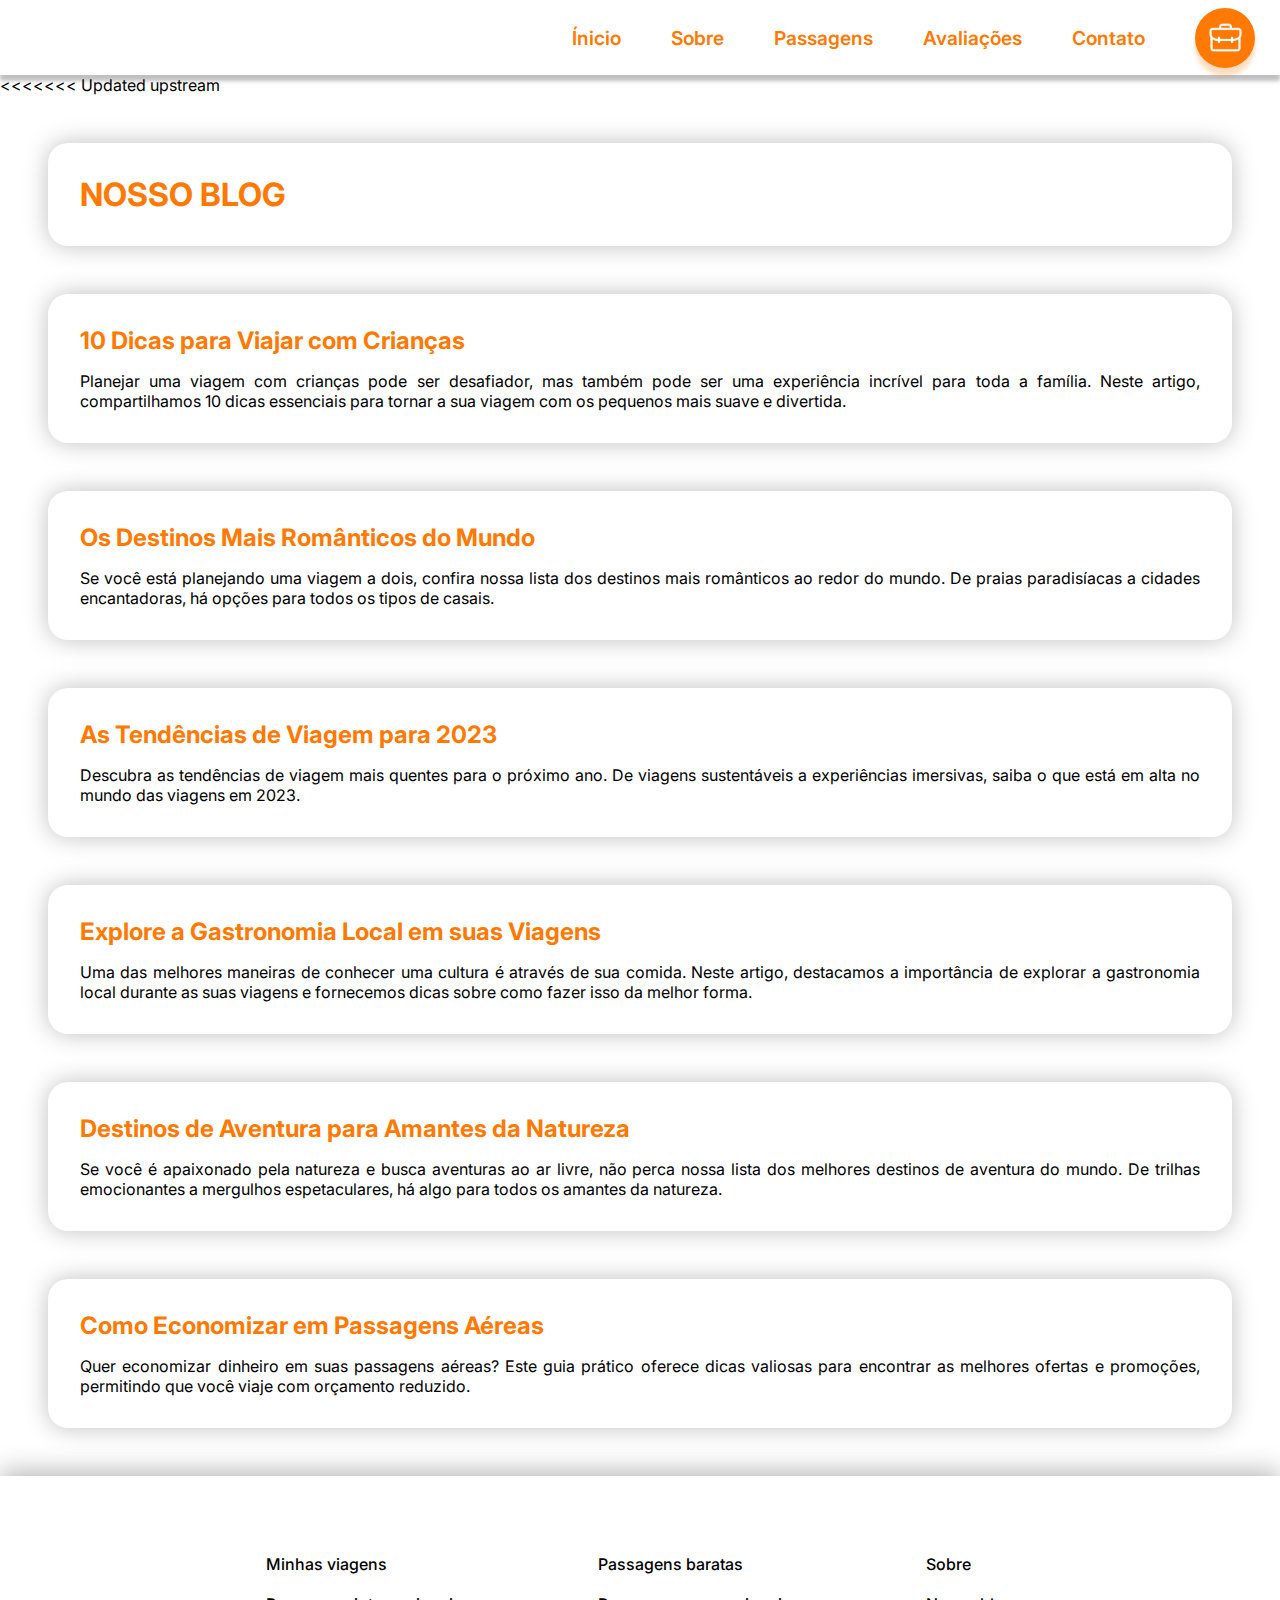
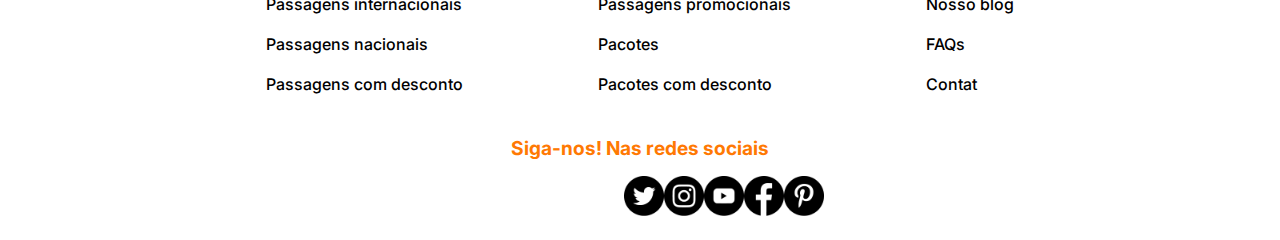
==== commit c830f30d: "BJVGHHBVJ" ====
--- a/blog.html
+++ b/blog.html
@@ -33,12 +33,13 @@
                 <a href="index.html">Ínicio</a>
                 <a href="sobre.html">Sobre</a>
                 <a href="passagens.html">Passagens</a>
-                <a href="avaliacao.html">Avaliações</a>
+                <a href="avaliacoes.html">Avaliações</a>
                 <a href="contato.html">Contato</a>
                 <a href="minhasviagens.html"><div class="circle"><img src="assets/img/icons/bag.png" alt=""></div></a>
             </div>
         </div>
     </header>
+<<<<<<< Updated upstream
 
     <div class="container">
 
@@ -74,7 +75,6 @@
             <p>Quer economizar dinheiro em suas passagens aéreas? Este guia prático oferece dicas valiosas para encontrar as melhores ofertas e promoções, permitindo que você viaje com orçamento reduzido.</p>
         </div>
     </div>
-    
 </main>
 <footer>
     <div class="ft_bkgnd">
--- a/assets/css/style.css
+++ b/assets/css/style.css
@@ -260,7 +260,7 @@
 }
 button.vermais{
     background-color: #fff;
-    width: 75%;
+    width: 10rem;
     border-radius: 25px;
     padding: 14px;
     font-size: 1rem;
--- a/assets/css/style.css
+++ b/assets/css/style.css
@@ -260,7 +260,7 @@
 }
 button.vermais{
     background-color: #fff;
-    width: 75%;
+    width: 10rem;
     border-radius: 25px;
     padding: 14px;
     font-size: 1rem;
--- a/assets/css/contatostyle.css
+++ b/assets/css/contatostyle.css
@@ -17,10 +17,12 @@
 
 .sec_form{
     background-image: linear-gradient(#FF7C32, #F6A428);
-    height: 73vh;
+    min-height: 73vh;
     display: flex;
     align-items: center;
     justify-content: center;
+    margin-bottom: -100px;
+    padding: 50px;
 }
 
 .entre_contato{
@@ -131,7 +133,7 @@
     align-items: center;
     justify-content: center;
     width: 100%;
-    height: 50%;
+    min-height: 50%;
     background-image: linear-gradient(#FF7C32, #F6A428);
 }
 
@@ -139,9 +141,9 @@
     box-shadow: 4px 5px 20px rgba(0, 0, 0, 0.288);
     border-radius: 45px;
     background-color: white;
-    width: 33%;
+    width: 48%;
     height: 90%;
 }
 main{
     margin-bottom: 100px;
-}+}
